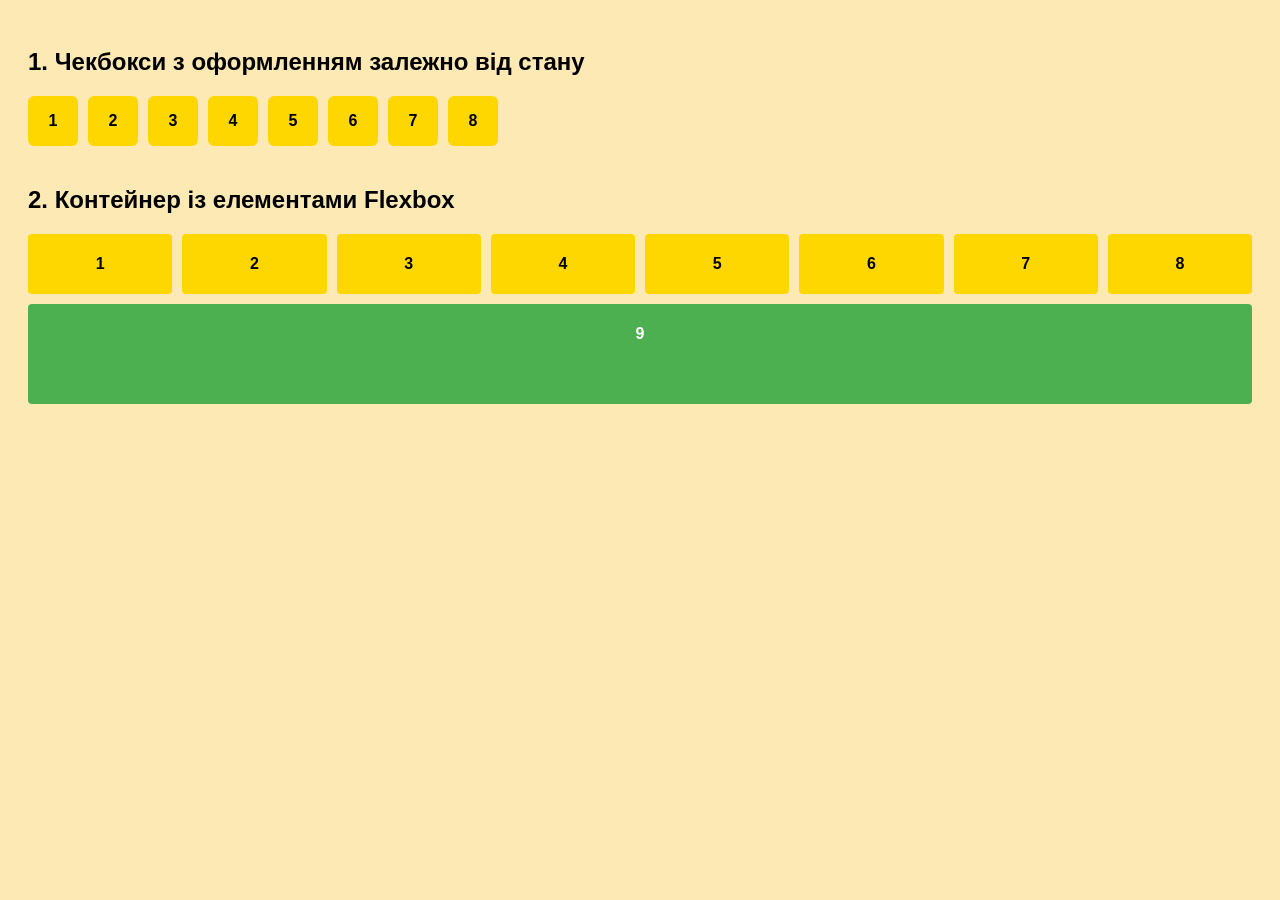
==== tasks.html @ ccbd56d1 "Initial commit" ====
<!DOCTYPE html>
<html lang="en">

<head>
    <meta charset="UTF-8">
    <meta name="viewport" content="width=<device-width>, initial-scale=1.0">
    <title>Checkbox та Flexbox</title>
    <link rel="stylesheet" href="style.css">
</head>

<body>

    <h2>1. Чекбокси з оформленням залежно від стану</h2>

    <div class="checkbox-group">
        <input type="checkbox" id="cb1"><label for="cb1">1</label>
        <input type="checkbox" id="cb2"><label for="cb2">2</label>
        <input type="checkbox" id="cb3"><label for="cb3">3</label>
        <input type="checkbox" id="cb4"><label for="cb4">4</label>
        <input type="checkbox" id="cb5"><label for="cb5">5</label>
        <input type="checkbox" id="cb6"><label for="cb6">6</label>
        <input type="checkbox" id="cb7"><label for="cb7">7</label>
        <input type="checkbox" id="cb8"><label for="cb8">8</label>
    </div>

    <h2>2. Контейнер із елементами Flexbox</h2>

    <div class="flex-container">
        <div class="item">1</div>
        <div class="item">2</div>
        <div class="item">3</div>
        <div class="item">4</div>
        <div class="item">5</div>
        <div class="item">6</div>
        <div class="item">7</div>
        <div class="item">8</div>
        <div class="item large">9</div>
    </div>

</body>

</html>
---- style.css ----
body {
    font-family: Arial, sans-serif;
    background: #fde9b4;
    padding: 20px;
}

/* ---------------- CHECKBOX ---------------- */
.checkbox-group {
    display: flex;
    flex-wrap: wrap;
    gap: 10px;
    margin-bottom: 40px;
}

/* Приховуємо стандартний чекбокс */
input[type="checkbox"] {
    display: none;
}

/* Вигляд міток (label) */
label {
    display: inline-block;
    width: 50px;
    height: 50px;
    background: gold;
    text-align: center;
    line-height: 50px;
    border-radius: 6px;
    cursor: pointer;
    font-weight: bold;
    transition: background 0.3s, color 0.3s;
}

/* Якщо чекбокс активний — міняємо колір */
input[type="checkbox"]:checked+label {
    background: #4caf50;
    /* зелений */
    color: white;
}

/* ---------------- FLEXBOX ---------------- */
.flex-container {
    display: flex;
    flex-wrap: wrap;
    gap: 10px;
}

/* Звичайні елементи */
.item {
    flex: 1 1 60px;
    height: 60px;
    background: gold;
    text-align: center;
    line-height: 60px;
    font-weight: bold;
    border-radius: 4px;
}

/* Останній елемент — широкий зелений блок */
.item.large {
    flex-basis: 100%;
    background: #4caf50;
    height: 100px;
    color: white;
}
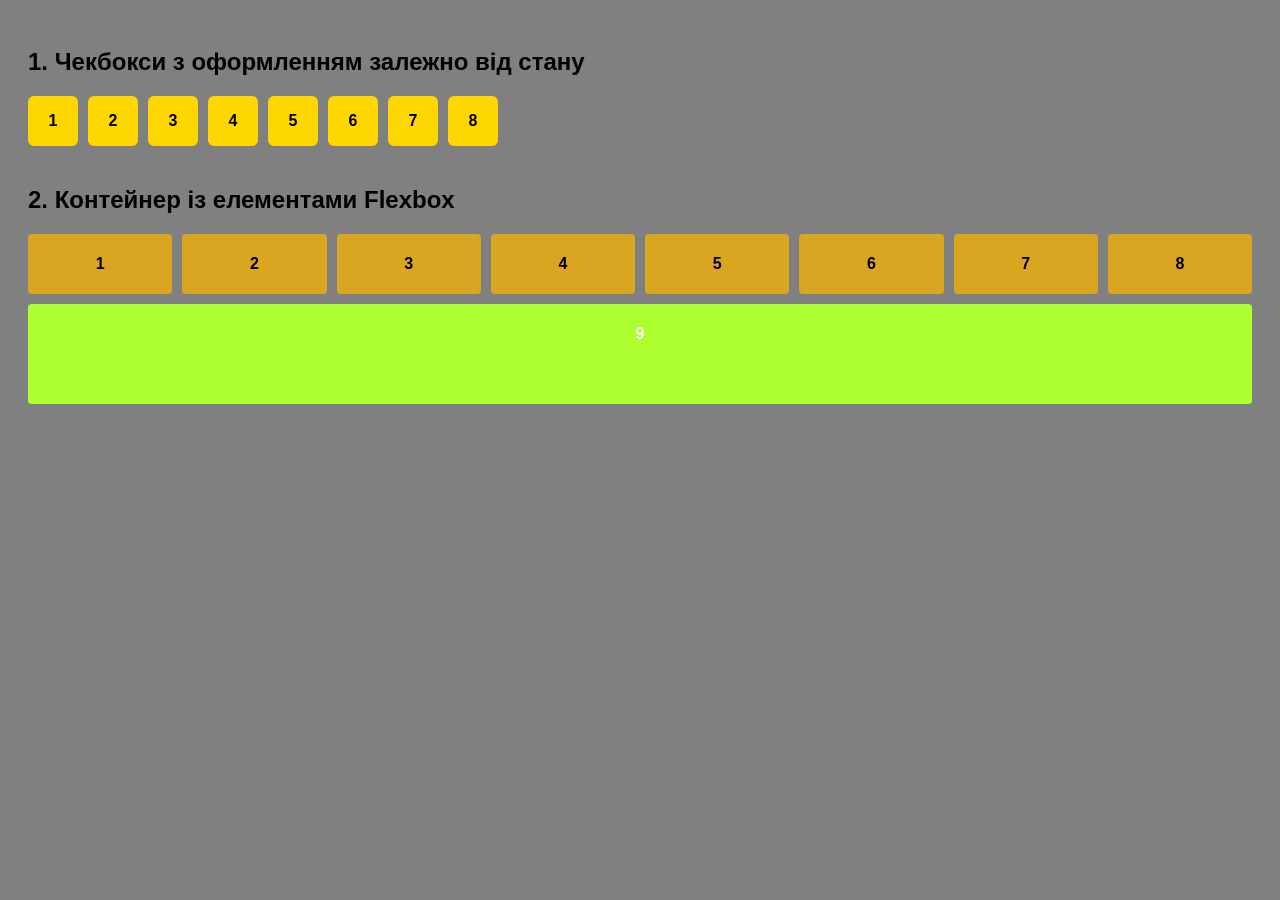
==== commit 008329a0: "оновлення" ====
--- a/tasks.html
+++ b/tasks.html
@@ -3,7 +3,7 @@
 
 <head>
     <meta charset="UTF-8">
-    <meta name="viewport" content="width=<device-width>, initial-scale=1.0">
+    <meta name="viewport" content="width=device-width, initial-scale=1.0">
     <title>Checkbox та Flexbox</title>
     <link rel="stylesheet" href="style.css">
 </head>
--- a/style.css
+++ b/style.css
@@ -1,10 +1,9 @@
 body {
     font-family: Arial, sans-serif;
-    background: #fde9b4;
+    background: grey;
     padding: 20px;
 }
 
-/* ---------------- CHECKBOX ---------------- */
 .checkbox-group {
     display: flex;
     flex-wrap: wrap;
@@ -12,12 +11,10 @@
     margin-bottom: 40px;
 }
 
-/* Приховуємо стандартний чекбокс */
 input[type="checkbox"] {
     display: none;
 }
 
-/* Вигляд міток (label) */
 label {
     display: inline-block;
     width: 50px;
@@ -31,35 +28,30 @@
     transition: background 0.3s, color 0.3s;
 }
 
-/* Якщо чекбокс активний — міняємо колір */
 input[type="checkbox"]:checked+label {
-    background: #4caf50;
-    /* зелений */
+    background: greenyellow;
     color: white;
 }
 
-/* ---------------- FLEXBOX ---------------- */
 .flex-container {
     display: flex;
     flex-wrap: wrap;
     gap: 10px;
 }
 
-/* Звичайні елементи */
 .item {
     flex: 1 1 60px;
     height: 60px;
-    background: gold;
+    background: goldenrod;
     text-align: center;
     line-height: 60px;
     font-weight: bold;
     border-radius: 4px;
 }
 
-/* Останній елемент — широкий зелений блок */
 .item.large {
     flex-basis: 100%;
-    background: #4caf50;
+    background: greenyellow;
     height: 100px;
     color: white;
 }
